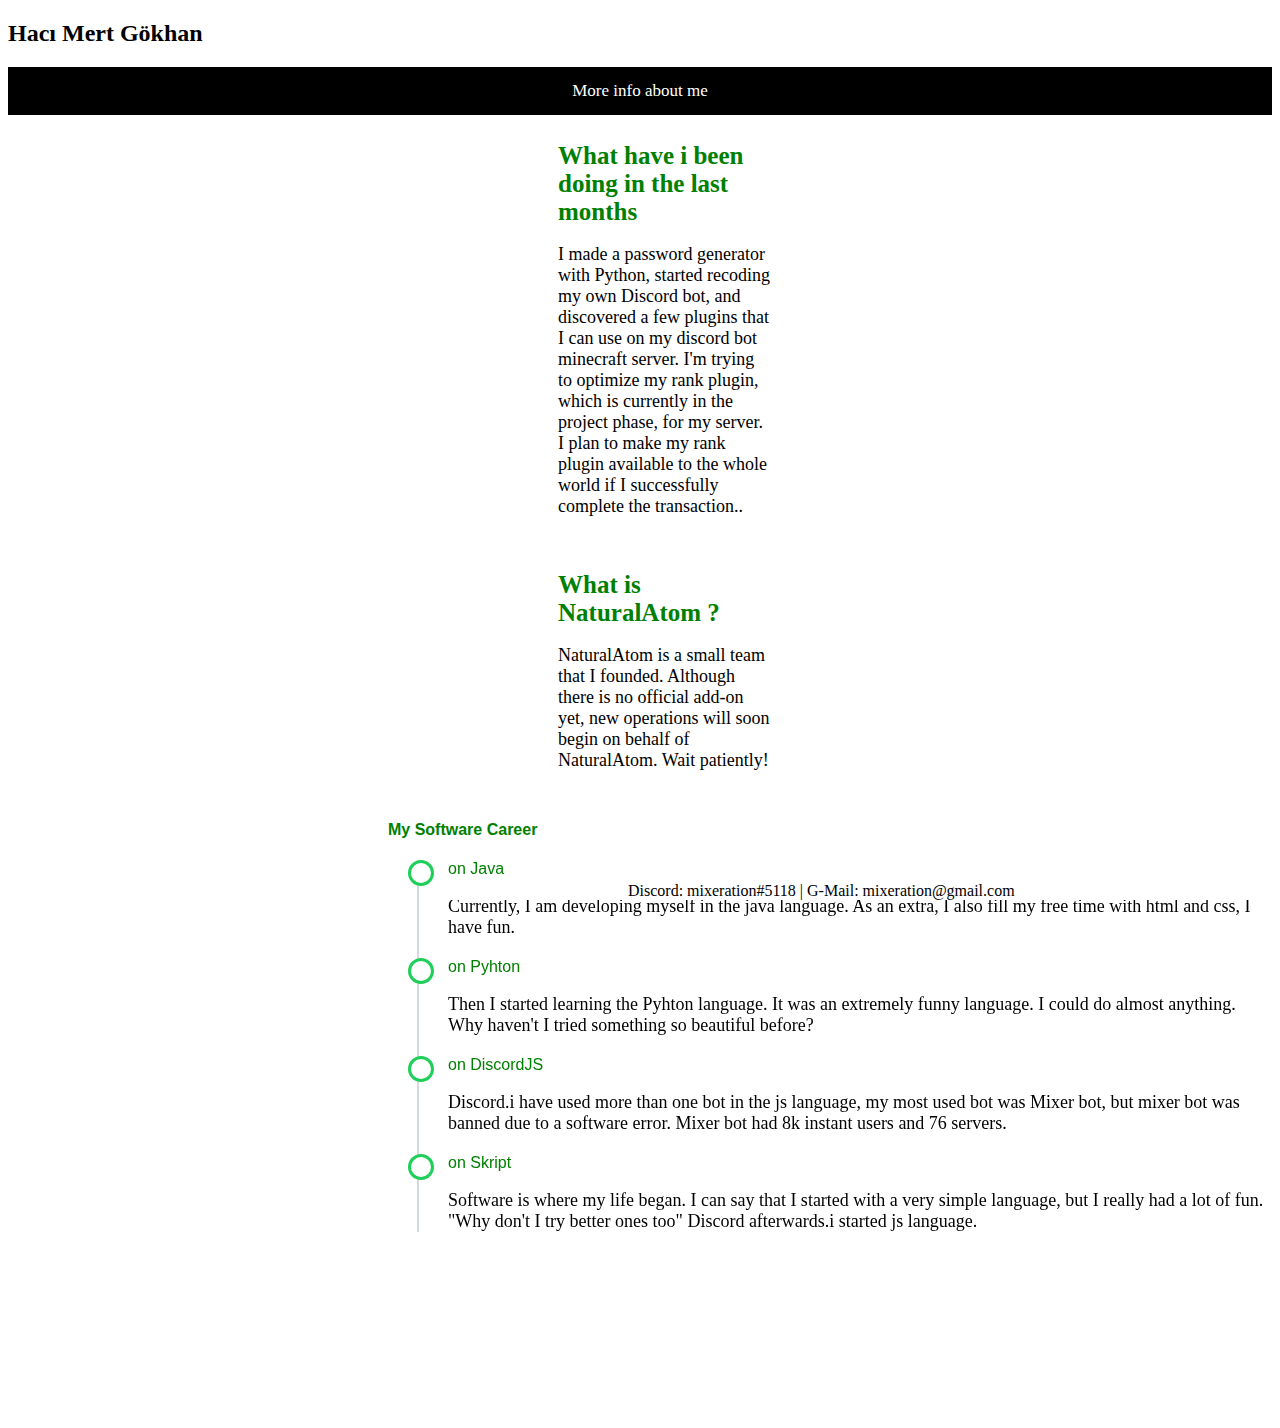
==== index.html @ e2f31014 "Add files via upload" ====
<!doctype html>
<link rel="icon" href= "icons\websitelogo.png">
<link href="style.css" rel="stylesheet" type="text/css">
<link href="other.css" rel="stylesheet" type="text/css">
<link href="image.css" rel="stylesheet" type="text/css">
<title>H. Mert Gökhan</title>
<html class="background">
    <head>
        <header>
            <div class="header">
                <h2 class="font-center">Hacı Mert Gökhan</h2> 
            </div>
            <div class="navbar">
                <a href="about.html" class="active">More info about me</a>
            </div>
        </header>
        <div class="loc2">
            <div class="image">
                <div class="column-3">
                    <h1 class="colorized-green-title">What have i been doing in the last months</h1> 
                    <p class="colorized-green-text">I made a password generator with Python, started recoding my own Discord bot, and discovered a few plugins that I can use on my discord bot minecraft server. I'm trying to optimize my rank plugin, which is currently in the project phase, for my server. I plan to make my rank plugin available to the whole world if I successfully complete the transaction..</p>    
                </div>
                <div class="column-3">
                    <h1 class="colorized-green-title">What is NaturalAtom ?</h1> 
                    <p class="colorized-green-text">NaturalAtom is a small team that I founded. Although there is no official add-on yet, new operations will soon begin on behalf of NaturalAtom. Wait patiently!                    </p>    
                </div>
            </div>
        </div>
        <div class="container mt-5 mb-5">
            <div class="loc">
                <div class="col-md-6 offset-md-3">
                    <h4 class="colorized-green">My Software Career</h4>
                    <ul class="timeline">
                        <li>
                            <p class="colorized-green">on Java</p>
                            <p class="colorized-green-text">Currently, I am developing myself in the java language. As an extra, I also fill my free time with html and css, I have fun.</p>
                        </li>
                        <li>
                            <p class="colorized-green">on Pyhton</p>
                            <p class="colorized-green-text">Then I started learning the Pyhton language. It was an extremely funny language. I could do almost anything. Why haven't I tried something so beautiful before?</p>
                        </li>
                        <li>
                            <p class="colorized-green">on DiscordJS</p>
                            <p class="colorized-green-text">Discord.i have used more than one bot in the js language, my most used bot was Mixer bot, but mixer bot was banned due to a software error. Mixer bot had 8k instant users and 76 servers.</p>
                        </li>
                        <li>
                            <p class="colorized-green">on Skript</p>
                            <p class="colorized-green-text">Software is where my life began. I can say that I started with a very simple language, but I really had a lot of fun. "Why don't I try better ones too" Discord afterwards.i started js language.</p>
                        </li>
                    </ul>
                </div>
            </div>
        </div>
        <div class="navbar-footer">
            <a>Discord: mixeration#5118 | G-Mail: mixeration@gmail.com</a>
        </div>
    </head>
</html>
---- other.css ----
* {
    box-sizing: border-box;
  }

  .column-1 {
    padding-left: 380px;
    padding-top: 75px;
    padding-right: 450px;
    background-color: #ffffff;
    text-align: left;
    color: rgb(31, 30, 30);
    font-family: Tahoma;
    font-size: 16px;
  }

  .column-2 {
    float: right;
    width: 45%;
    padding: 30px;
    padding-left:70px;
    padding-right: 70px;
    height: 350px;
    margin:-200px;
    margin-right:30px;
    margin-bottom: 70px;
    background-color: #ffffff;
    line-height:2;
    text-align: right;
    color: rgb(31, 30, 30);
    font-family: Tahoma;
    font-size: 16px;
    size: 25%;
  }

  .column-3 {
    padding-right: 500px;
    padding-bottom: 10px;
    padding-top: 10px;
    background-color: #ffffff;
    text-align: left;
    color: rgb(31, 30, 30);
    font-family: Tahoma;
    font-size: 16px;
  }

  .left {
    float: left;
    padding-left:620px;
    padding-right: 70px;
    size: 25%;
  }

  .left-1 {
    float: left;
    padding-left:0px;
    padding-right:0px;
    size: 25%;
  }

  .center {
    display: block;
    margin-left: auto;
    margin-right: auto;
  }

  .image img {
    transform: rotate(270deg);
  }

  .photo {
    width: 250px;  
    padding-left:620px;
    padding-right: 70px;
    height: 250;   
  }

  .navbar-footer {
    background-color: rgb(255, 255, 255);
    overflow: visible;
    position: sticky;
    float: center;
    padding-left: 620px;
    bottom: 0;
    font-family: Consolas;
    width: 100%;
  }

  /* Place the navbar at the bottom of the page, and make it stick */
.navbar {
  background-color: rgb(0, 0, 0);
  overflow: visible;
  position: sticky;
  bottom: 0;
  font-family: Consolas;
  width: 100%;
}

/* Style the links inside the navigation bar */
.navbar a {
  float: center;
  display: block;
  color: #f2f2f2;
  text-align: center;
  padding: 14px 16px;
  text-decoration: none;
  font-size: 17px;

}

/* Change the color of links on hover */
.navbar a:hover {
  background-color: #ddd;
  color: black;
}

/* Add a color to the active/current link */
.navbar a.active {
  background-color: #000000;
  color: white;
}

ul.timeline {
  list-style-type: none;
  position: relative;
}
ul.timeline:before {
  content: ' ';
  background: #d4d9df;
  display: inline-block;
  position: absolute;
  left: 29px;
  width: 2px;
  height: 100%;
  z-index: 400;
}
ul.timeline > li {
  margin: 20px 0;
  padding-left: 20px;
}
ul.timeline > li:before {
  content: ' ';
  background: white;
  display: inline-block;
  position: absolute;
  border-radius: 50%;
  border: 3px solid #1ecf59;
  left: 20px;
  width: 20px;
  height: 20px;
  z-index: 400;
}

.loc {
  font-family: Arial, Helvetica, sans-serif;
  padding-left: 380px;
  padding-bottom: 150px;
}
.loc2{
  padding-left: 550px;
}
---- image.css ----
* {box-sizing:border-box}

/* Slideshow container */
.slideshow-container {
  max-width: 1000px;
  position: relative;
  margin: auto;
}

/* Hide the images by default */
.mySlides {
  display: none;
}

/* Next & previous buttons */
.prev, .next {
  cursor: pointer;
  position: absolute;
  top: 50%;
  width: auto;
  margin-top: -22px;
  padding: 16px;
  color: white;
  font-weight: bold;
  font-size: 18px;
  transition: 0.6s ease;
  border-radius: 0 3px 3px 0;
  user-select: none;
}

/* Position the "next button" to the right */
.next {
  right: 0;
  border-radius: 3px 0 0 3px;
}

/* On hover, add a black background color with a little bit see-through */
.prev:hover, .next:hover {
  background-color: rgba(0,0,0,0.8);
}

/* Caption text */
.text {
  color: #f2f2f2;
  font-size: 15px;
  padding: 8px 12px;
  position: absolute;
  bottom: 8px;
  width: 100%;
  text-align: center;
}

/* Number text (1/3 etc) */
.numbertext {
  color: #f2f2f2;
  font-size: 12px;
  padding: 8px 12px;
  position: absolute;
  top: 0;
}

/* The dots/bullets/indicators */
.dot {
  cursor: pointer;
  height: 15px;
  width: 15px;
  margin: 0 2px;
  background-color: #bbb;
  border-radius: 50%;
  display: inline-block;
  transition: background-color 0.6s ease;
}

.active, .dot:hover {
  background-color: #717171;
}

/* Fading animation */
.fade {
  animation-name: fade;
  animation-duration: 1.5s;
}

@keyframes fade {
  from {opacity: .4}
  to {opacity: 1}
}

.colorized-green-title {
    color: green;
    font-size: 25px;
    font-family: Consolas;
}

.colorized-green-text {
  color: rgb(0, 0, 0);
  font-size: 18px;
  font-family: Consolas;
}

.colorized-green{
  color: green;
}

.colorized-green-padding {
  color: green;
  padding-top: -100px;
}
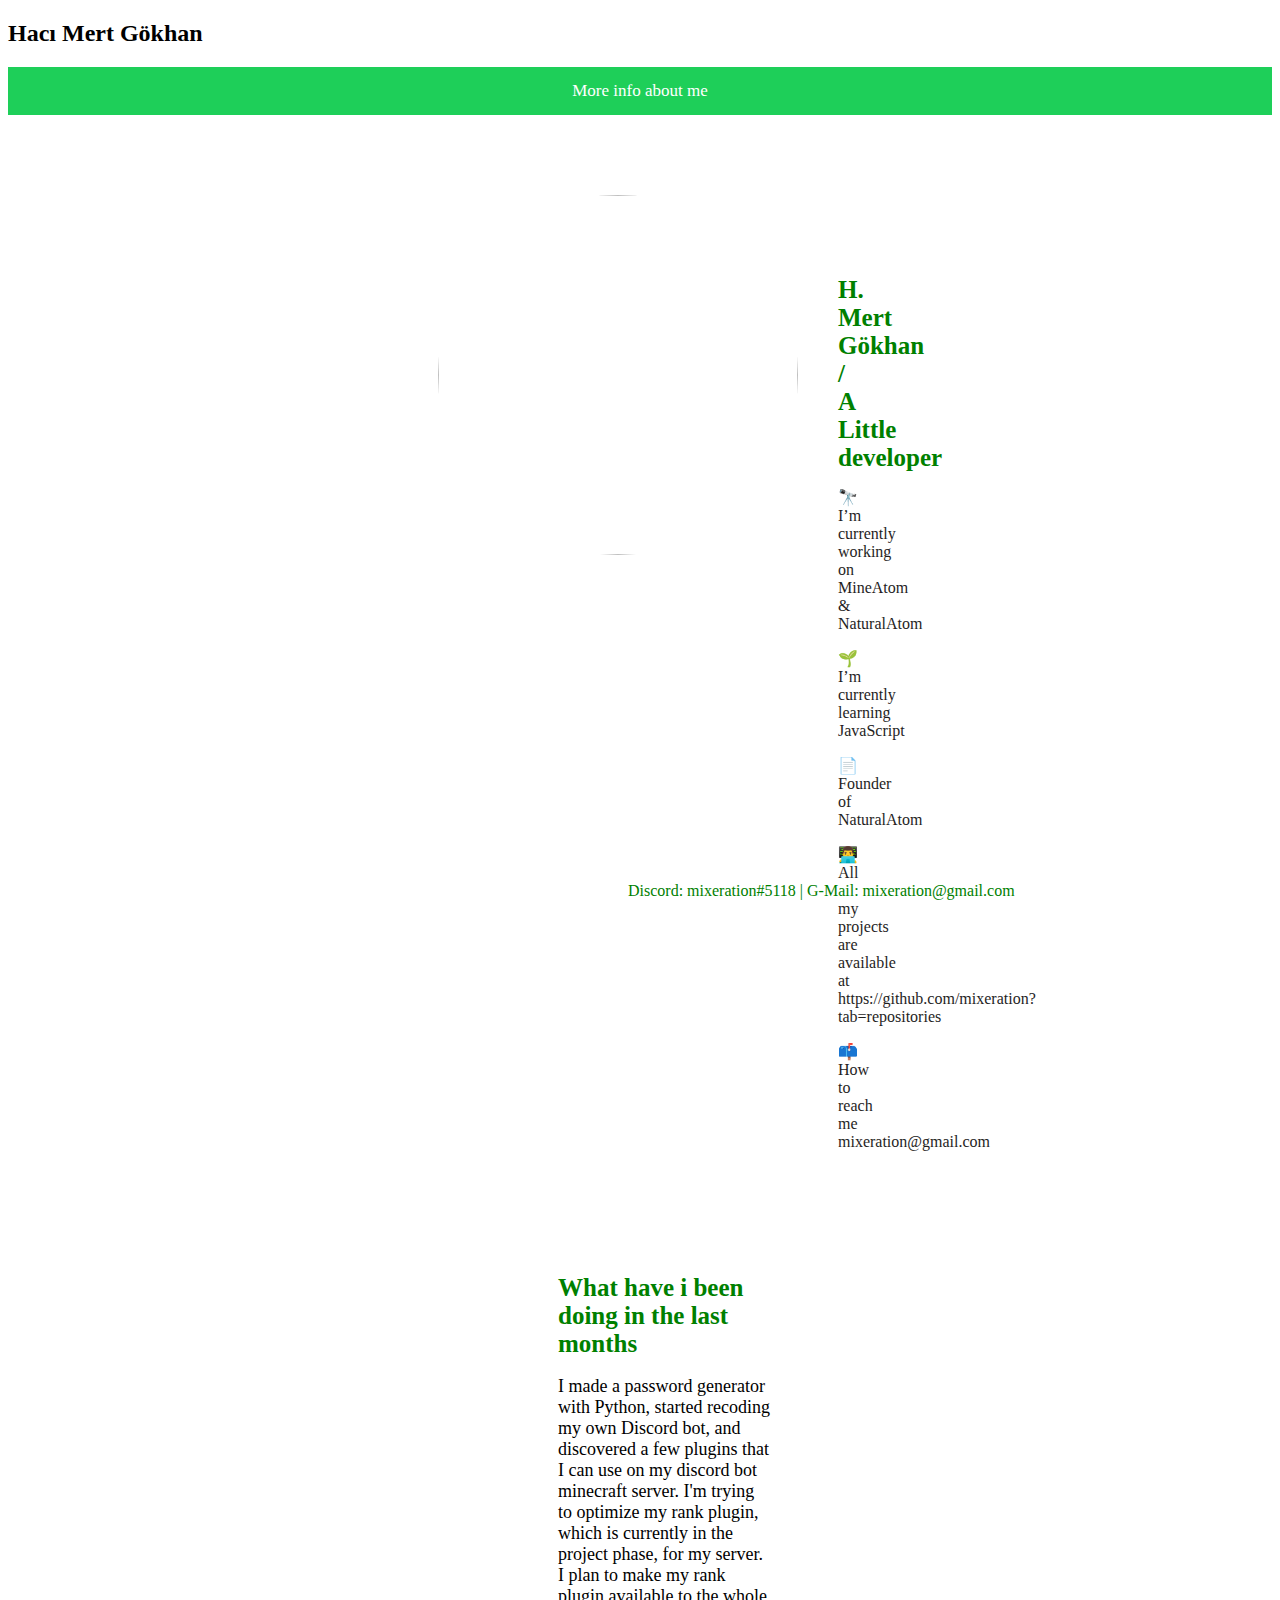
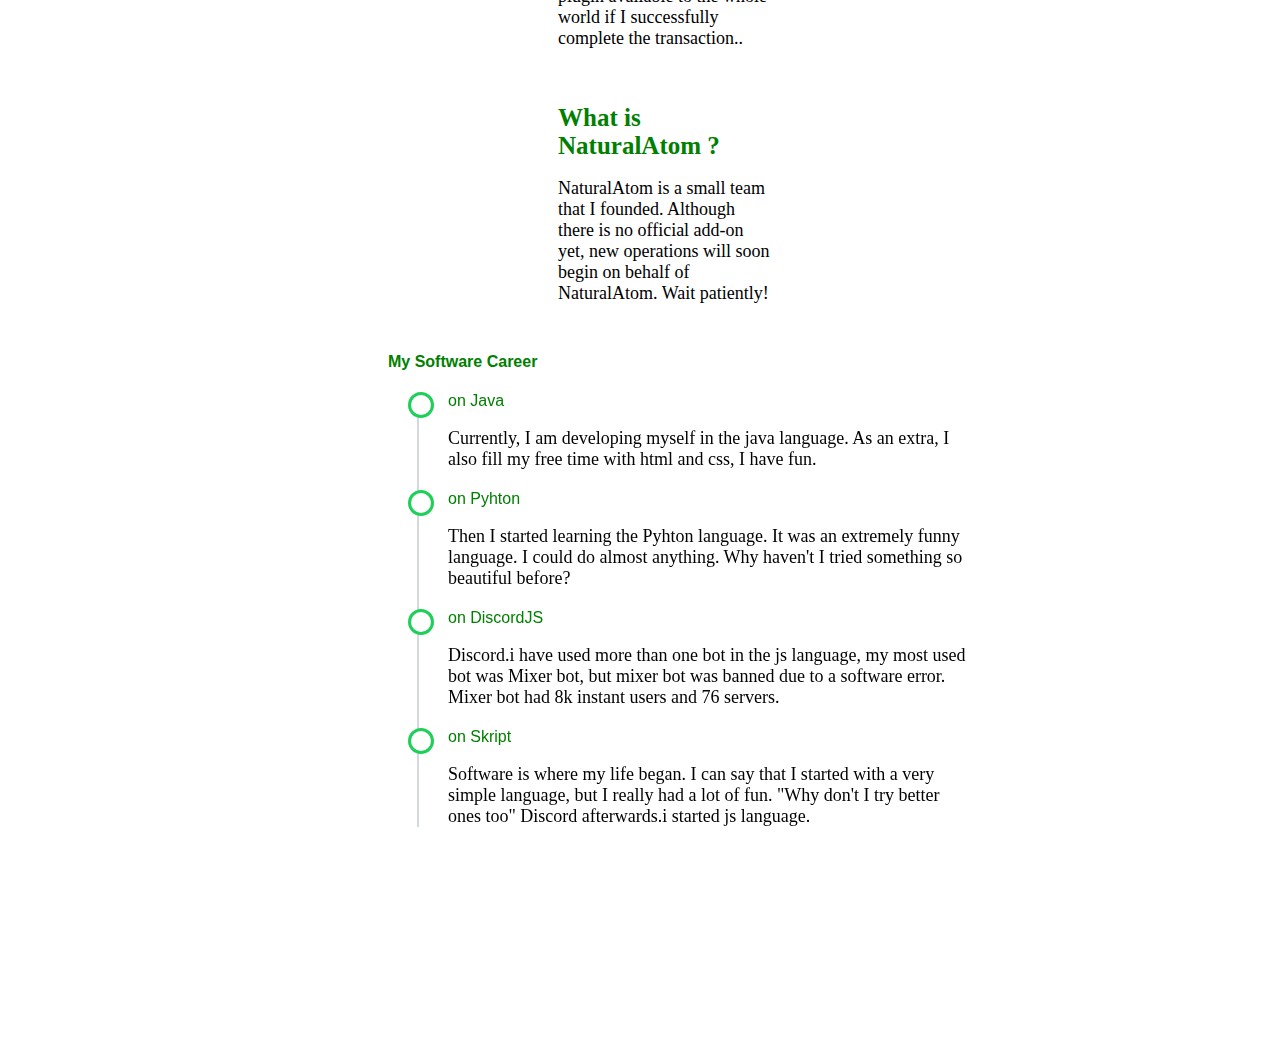
==== commit 9d41caed: "Add files via upload" ====
--- a/index.html
+++ b/index.html
@@ -14,16 +14,27 @@
                 <a href="about.html" class="active">More info about me</a>
             </div>
         </header>
+        <div class="wphoto">
+            <div class="circular--square">
+                <img src="icons\wpi.jpeg" alt="" width="360" height="360">
+                <div class="column-type-2">
+                    <h1 class="colorized-green-title">H. Mert Gökhan / A Little developer</h1> 
+                        <p>🔭 I’m currently working on MineAtom & NaturalAtom</p>
+                        <p>🌱 I’m currently learning JavaScript</p>
+                        <p>📄 Founder of NaturalAtom</p>
+                        <p>👨‍💻 All of my projects are available at https://github.com/mixeration?tab=repositories</p>
+                        <p>📫 How to reach me mixeration@gmail.com</p>
+                </div>
+            </div>
+        </div>
         <div class="loc2">
-            <div class="image">
-                <div class="column-3">
-                    <h1 class="colorized-green-title">What have i been doing in the last months</h1> 
-                    <p class="colorized-green-text">I made a password generator with Python, started recoding my own Discord bot, and discovered a few plugins that I can use on my discord bot minecraft server. I'm trying to optimize my rank plugin, which is currently in the project phase, for my server. I plan to make my rank plugin available to the whole world if I successfully complete the transaction..</p>    
-                </div>
-                <div class="column-3">
-                    <h1 class="colorized-green-title">What is NaturalAtom ?</h1> 
-                    <p class="colorized-green-text">NaturalAtom is a small team that I founded. Although there is no official add-on yet, new operations will soon begin on behalf of NaturalAtom. Wait patiently!                    </p>    
-                </div>
+            <div class="column-3">
+                <h1 class="colorized-green-title">What have i been doing in the last months</h1> 
+                <p class="colorized-green-text">I made a password generator with Python, started recoding my own Discord bot, and discovered a few plugins that I can use on my discord bot minecraft server. I'm trying to optimize my rank plugin, which is currently in the project phase, for my server. I plan to make my rank plugin available to the whole world if I successfully complete the transaction..</p>    
+            </div>
+            <div class="column-3">
+                <h1 class="colorized-green-title">What is NaturalAtom ?</h1> 
+                <p class="colorized-green-text">NaturalAtom is a small team that I founded. Although there is no official add-on yet, new operations will soon begin on behalf of NaturalAtom. Wait patiently!                    </p>    
             </div>
         </div>
         <div class="container mt-5 mb-5">
@@ -33,26 +44,26 @@
                     <ul class="timeline">
                         <li>
                             <p class="colorized-green">on Java</p>
-                            <p class="colorized-green-text">Currently, I am developing myself in the java language. As an extra, I also fill my free time with html and css, I have fun.</p>
+                            <p class="colorized-green-text-loc">Currently, I am developing myself in the java language. As an extra, I also fill my free time with html and css, I have fun.</p>
                         </li>
                         <li>
                             <p class="colorized-green">on Pyhton</p>
-                            <p class="colorized-green-text">Then I started learning the Pyhton language. It was an extremely funny language. I could do almost anything. Why haven't I tried something so beautiful before?</p>
+                            <p class="colorized-green-text-loc">Then I started learning the Pyhton language. It was an extremely funny language. I could do almost anything. Why haven't I tried something so beautiful before?</p>
                         </li>
                         <li>
                             <p class="colorized-green">on DiscordJS</p>
-                            <p class="colorized-green-text">Discord.i have used more than one bot in the js language, my most used bot was Mixer bot, but mixer bot was banned due to a software error. Mixer bot had 8k instant users and 76 servers.</p>
+                            <p class="colorized-green-text-loc">Discord.i have used more than one bot in the js language, my most used bot was Mixer bot, but mixer bot was banned due to a software error. Mixer bot had 8k instant users and 76 servers.</p>
                         </li>
                         <li>
                             <p class="colorized-green">on Skript</p>
-                            <p class="colorized-green-text">Software is where my life began. I can say that I started with a very simple language, but I really had a lot of fun. "Why don't I try better ones too" Discord afterwards.i started js language.</p>
+                            <p class="colorized-green-text-loc">Software is where my life began. I can say that I started with a very simple language, but I really had a lot of fun. "Why don't I try better ones too" Discord afterwards.i started js language.</p>
                         </li>
                     </ul>
                 </div>
             </div>
         </div>
         <div class="navbar-footer">
-            <a>Discord: mixeration#5118 | G-Mail: mixeration@gmail.com</a>
+            <p class="colorized-green">Discord: mixeration#5118 | G-Mail: mixeration@gmail.com</p>
         </div>
     </head>
 </html>--- a/other.css
+++ b/other.css
@@ -4,13 +4,39 @@
 
   .column-1 {
     padding-left: 380px;
-    padding-top: 75px;
+    padding-top: 45px;
     padding-right: 450px;
     background-color: #ffffff;
     text-align: left;
     color: rgb(31, 30, 30);
     font-family: Tahoma;
     font-size: 16px;
+  }
+
+  .column-type-1 {
+    padding-left: 450px;
+    padding-top: 0px;
+    padding-right: 450px;
+    background-color: #ffffff;
+    text-align: left;
+    color: rgb(31, 30, 30);
+    font-family: Tahoma;
+    font-size: 16px;
+    margin-top: -230px;
+    margin-bottom: -50px;
+  }
+
+  .column-type-2 {
+    padding-left: 450px;
+    padding-bottom: 20px;
+    padding-top: 0px;
+    padding-right: 450px;
+    background-color: #ffffff;
+    text-align: left;
+    color: rgb(31, 30, 30);
+    font-family: Tahoma;
+    font-size: 16px;
+    margin-top: -300px;
   }
 
   .column-2 {
@@ -68,16 +94,23 @@
   }
 
   .photo {
-    width: 250px;  
     padding-left:620px;
     padding-right: 70px;
-    height: 250;   
   }
 
   .navbar-footer {
     background-color: rgb(255, 255, 255);
     overflow: visible;
     position: sticky;
+    float: center;
+    padding-left: 620px;
+    bottom: 0;
+    font-family: Consolas;
+    width: 100%;
+  }
+
+  .navbar-footer-about {
+    background-color: rgb(255, 255, 255);
     float: center;
     padding-left: 620px;
     bottom: 0;
@@ -109,14 +142,14 @@
 
 /* Change the color of links on hover */
 .navbar a:hover {
-  background-color: #ddd;
-  color: black;
+  background-color: rgb(255, 255, 255);
+  color: rgb(255, 255, 255);
 }
 
 /* Add a color to the active/current link */
 .navbar a.active {
-  background-color: #000000;
-  color: white;
+  background-color: #1ecf59;
+  color: rgb(255, 255, 255);
 }
 
 ul.timeline {
--- a/image.css
+++ b/image.css
@@ -98,6 +98,13 @@
   font-family: Consolas;
 }
 
+.colorized-green-text-loc {
+  color: rgb(0, 0, 0);
+  font-size: 18px;
+  font-family: Consolas;
+  padding-right: 300px;
+}
+
 .colorized-green{
   color: green;
 }
@@ -105,4 +112,22 @@
 .colorized-green-padding {
   color: green;
   padding-top: -100px;
-}+}
+
+.wphoto-2 {
+  padding-left: 738px;
+}
+
+.wphoto {
+  padding-top: 80px;
+  padding-left: 380px;
+  padding-bottom: 60px;
+}
+
+.circular--square img {
+   border-top-left-radius: 50% 50%; 
+   border-top-right-radius: 50% 50%; 
+   border-bottom-right-radius: 50% 50%; 
+   border-bottom-left-radius: 50% 50%; 
+   margin-left: 50px;
+  }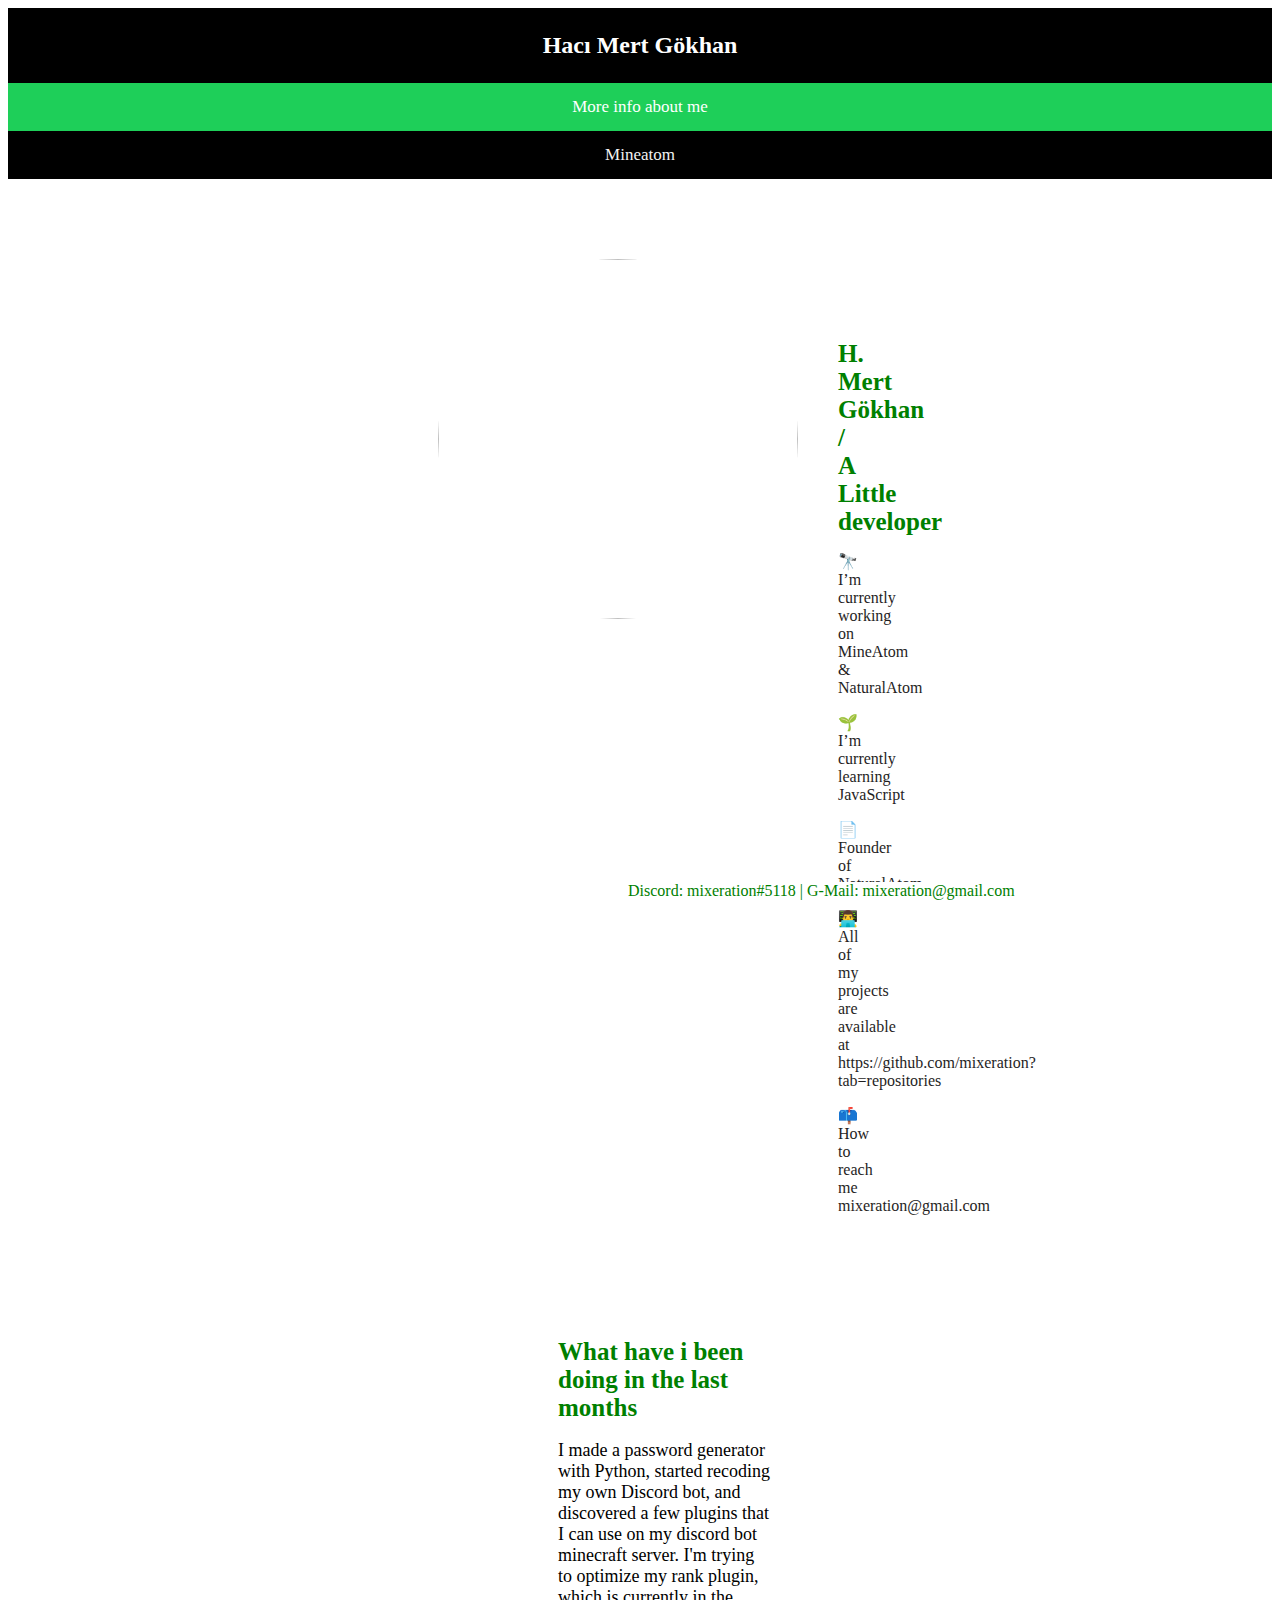
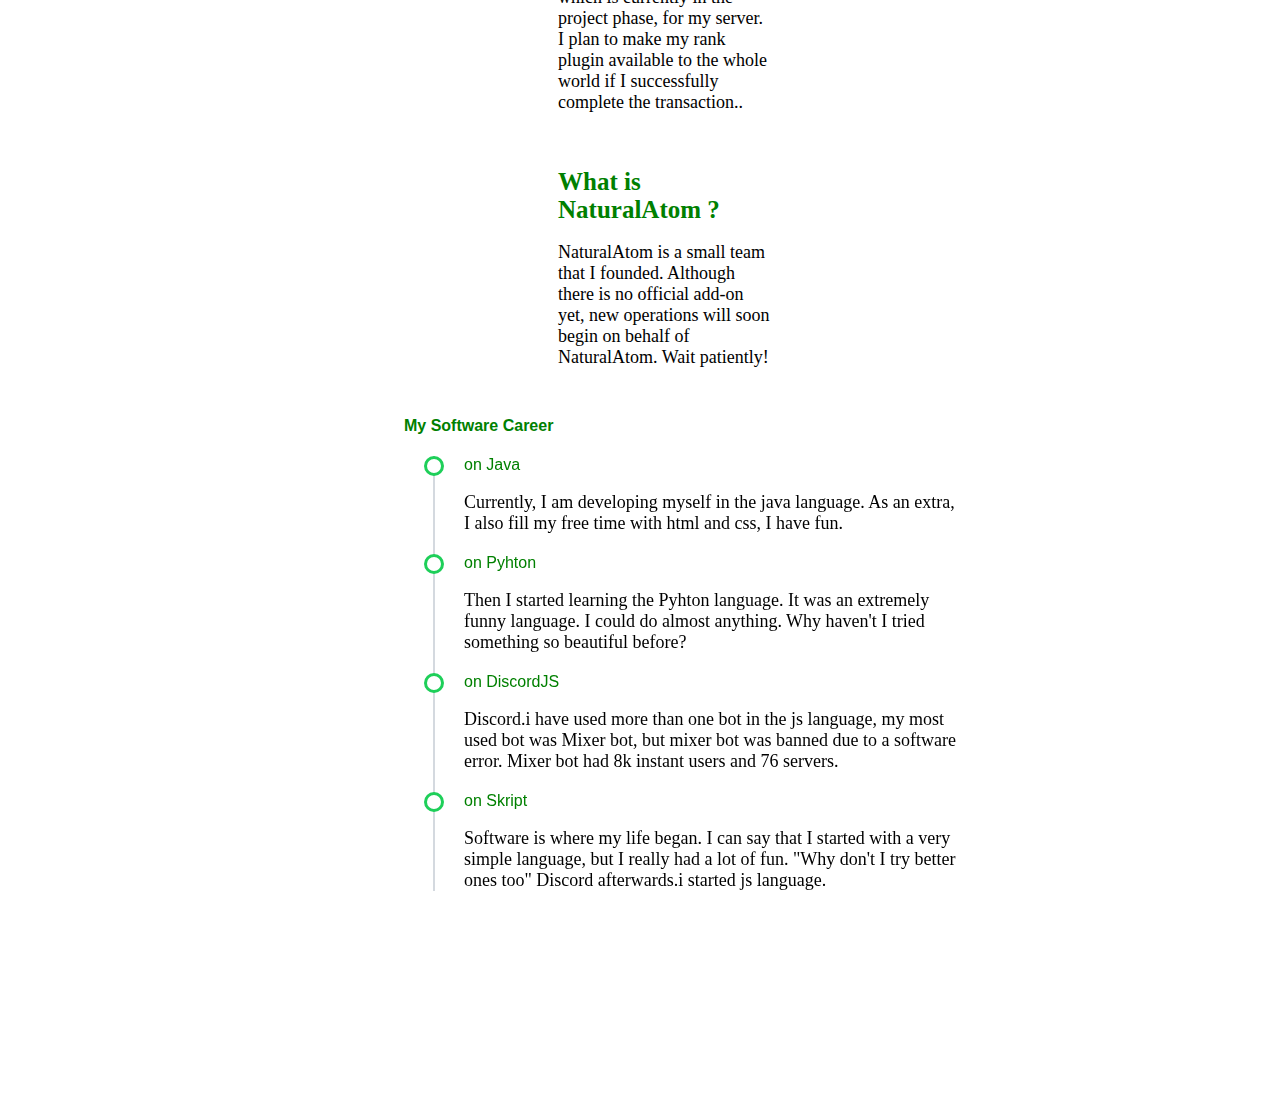
==== commit ef36739d: "Add files via upload" ====
--- a/index.html
+++ b/index.html
@@ -12,6 +12,9 @@
             </div>
             <div class="navbar">
                 <a href="about.html" class="active">More info about me</a>
+            </div>
+            <div class="navbar2">
+                <a href="mineatom.html" class="active2">Mineatom</a>
             </div>
         </header>
         <div class="wphoto">
--- a/style.css
+++ b/style.css
@@ -0,0 +1,115 @@
+
+  html {
+    box-sizing: border-box;
+  }
+  
+  *, *:before, *:after {
+    box-sizing: inherit;
+  }
+
+  .background{
+    background-color: #ffffff;
+  }
+  
+  .column {
+    float: left;
+    width: 33.3%;
+    margin-bottom: 16px;
+    padding: 0 8px;
+  }
+  
+  .card {
+    box-shadow: 0 4px 8px 0 rgba(0, 0, 0, 0.2);
+    margin: 8px;
+  }
+  
+  .about-section {
+    padding: 50px;
+    text-align: center;
+    background-color: #ffffff;
+    color: white;
+  }
+  
+  .container {
+    padding: 0 16px;
+  }
+  
+  .container::after, .row::after {
+    content: "";
+    clear: both;
+    display: table;
+  }
+  
+  .title {
+    color: grey;
+  }
+
+  .font {
+    font-family: 'Almendra SC';font-size: 22px;
+  }
+  
+  .font-center {
+    font-family: Consolas;
+    text-align: center;
+    color: rgb(255, 255, 255);
+  }
+
+  .font-left {
+    font-family: Consolas;
+    text-align: left; padding: 20px;
+    color: rgb(255, 255, 255);
+  }
+  
+  .font-right {
+    font-family: 'Times New Roman', Times, serif;
+    text-align: right;
+    color: rgb(255, 255, 255);
+  }
+
+.alt-center {
+  font-family: 'Franklin Gothic Medium', 'Arial Narrow', Arial, sans-serif;
+  text-align: center;
+  color: rgb(255, 255, 255);
+}
+
+.about-text{
+  text-align: center;
+  color: rgb(31, 30, 30);
+  font-family: Tahoma;
+  font-size: 16px;
+  size: 25%;
+}
+  
+  .button {
+    border: none;
+    outline: 0;
+    display: inline-block;
+    padding: 8px;
+    color: rgb(0, 0, 0);
+    background-color: #000;
+    text-align: center;
+    cursor: pointer;
+    width: 100%;
+  }
+
+  .header {
+    border: none;
+    outline: 0ch;
+    display: block;
+    padding: 4px;
+    color: rgb(0, 0, 0);
+    background-color: rgb(0, 0, 0);
+    text-align: left;
+    width: 100%;
+  }
+  
+  .button:hover {
+    background-color: rgb(255, 255, 255);
+  }
+  
+  @media screen and (max-width: 650px) {
+    .column {
+      width: 100%;
+      display: block;
+    }
+  }--- a/other.css
+++ b/other.css
@@ -128,6 +128,15 @@
   width: 100%;
 }
 
+.navbar2 {
+  background-color: rgb(0, 0, 0);
+  overflow: visible;
+  position: sticky;
+  bottom: 0;
+  font-family: Consolas;
+  width: 100%;
+}
+
 /* Style the links inside the navigation bar */
 .navbar a {
   float: center;
@@ -139,17 +148,35 @@
   font-size: 17px;
 
 }
+.navbar2 a {
+  float: center;
+  display: block;
+  color: #f2f2f2;
+  text-align: center;
+  padding: 14px 16px;
+  text-decoration: none;
+  font-size: 17px;
+
+}
 
 /* Change the color of links on hover */
 .navbar a:hover {
   background-color: rgb(255, 255, 255);
   color: rgb(255, 255, 255);
 }
+.navbar2 a:hover {
+  background-color: rgb(1, 231, 116);
+  color: rgb(0, 0, 0);
+}
 
 /* Add a color to the active/current link */
 .navbar a.active {
   background-color: #1ecf59;
   color: rgb(255, 255, 255);
+}
+.navbar2 a.active {
+  background-color: #36ec73;
+  color: rgb(94, 255, 0);
 }
 
 ul.timeline {
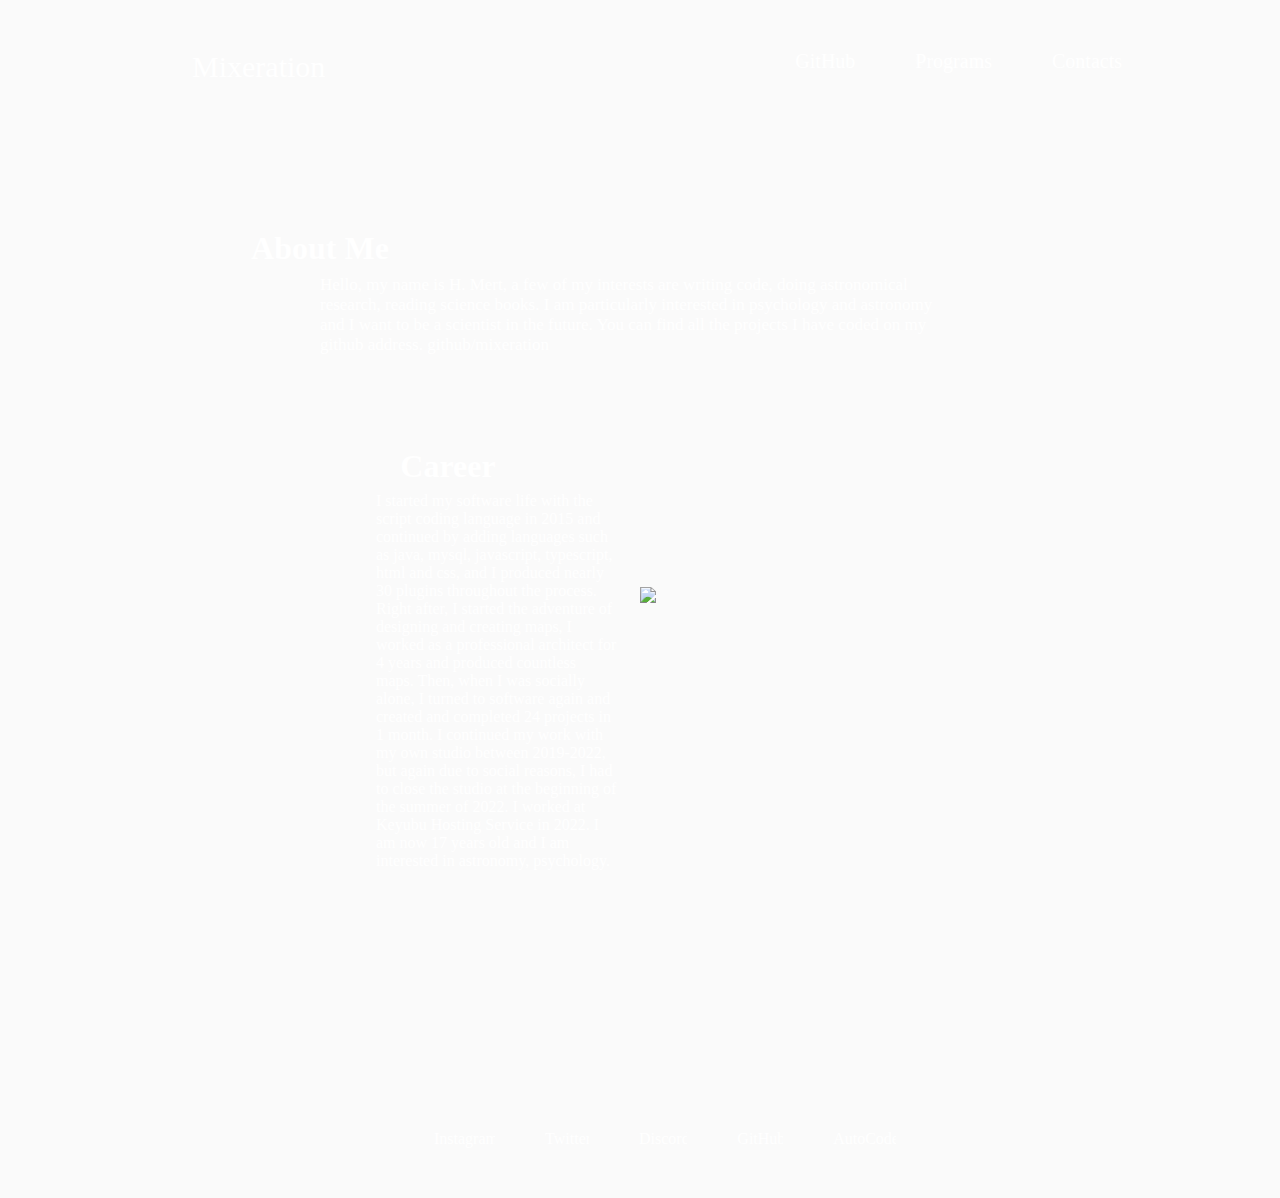
==== commit 0a3bc4d2: "Add files via upload" ====
--- a/index.html
+++ b/index.html
@@ -1,72 +1,61 @@
-<!doctype html>
-<link rel="icon" href= "icons\websitelogo.png">
-<link href="style.css" rel="stylesheet" type="text/css">
-<link href="other.css" rel="stylesheet" type="text/css">
-<link href="image.css" rel="stylesheet" type="text/css">
-<title>H. Mert Gökhan</title>
-<html class="background">
-    <head>
-        <header>
-            <div class="header">
-                <h2 class="font-center">Hacı Mert Gökhan</h2> 
-            </div>
-            <div class="navbar">
-                <a href="about.html" class="active">More info about me</a>
-            </div>
-            <div class="navbar2">
-                <a href="mineatom.html" class="active2">Mineatom</a>
-            </div>
-        </header>
-        <div class="wphoto">
-            <div class="circular--square">
-                <img src="icons\wpi.jpeg" alt="" width="360" height="360">
-                <div class="column-type-2">
-                    <h1 class="colorized-green-title">H. Mert Gökhan / A Little developer</h1> 
-                        <p>🔭 I’m currently working on MineAtom & NaturalAtom</p>
-                        <p>🌱 I’m currently learning JavaScript</p>
-                        <p>📄 Founder of NaturalAtom</p>
-                        <p>👨‍💻 All of my projects are available at https://github.com/mixeration?tab=repositories</p>
-                        <p>📫 How to reach me mixeration@gmail.com</p>
-                </div>
-            </div>
-        </div>
-        <div class="loc2">
-            <div class="column-3">
-                <h1 class="colorized-green-title">What have i been doing in the last months</h1> 
-                <p class="colorized-green-text">I made a password generator with Python, started recoding my own Discord bot, and discovered a few plugins that I can use on my discord bot minecraft server. I'm trying to optimize my rank plugin, which is currently in the project phase, for my server. I plan to make my rank plugin available to the whole world if I successfully complete the transaction..</p>    
-            </div>
-            <div class="column-3">
-                <h1 class="colorized-green-title">What is NaturalAtom ?</h1> 
-                <p class="colorized-green-text">NaturalAtom is a small team that I founded. Although there is no official add-on yet, new operations will soon begin on behalf of NaturalAtom. Wait patiently!                    </p>    
-            </div>
-        </div>
-        <div class="container mt-5 mb-5">
-            <div class="loc">
-                <div class="col-md-6 offset-md-3">
-                    <h4 class="colorized-green">My Software Career</h4>
-                    <ul class="timeline">
-                        <li>
-                            <p class="colorized-green">on Java</p>
-                            <p class="colorized-green-text-loc">Currently, I am developing myself in the java language. As an extra, I also fill my free time with html and css, I have fun.</p>
-                        </li>
-                        <li>
-                            <p class="colorized-green">on Pyhton</p>
-                            <p class="colorized-green-text-loc">Then I started learning the Pyhton language. It was an extremely funny language. I could do almost anything. Why haven't I tried something so beautiful before?</p>
-                        </li>
-                        <li>
-                            <p class="colorized-green">on DiscordJS</p>
-                            <p class="colorized-green-text-loc">Discord.i have used more than one bot in the js language, my most used bot was Mixer bot, but mixer bot was banned due to a software error. Mixer bot had 8k instant users and 76 servers.</p>
-                        </li>
-                        <li>
-                            <p class="colorized-green">on Skript</p>
-                            <p class="colorized-green-text-loc">Software is where my life began. I can say that I started with a very simple language, but I really had a lot of fun. "Why don't I try better ones too" Discord afterwards.i started js language.</p>
-                        </li>
-                    </ul>
-                </div>
-            </div>
-        </div>
-        <div class="navbar-footer">
-            <p class="colorized-green">Discord: mixeration#5118 | G-Mail: mixeration@gmail.com</p>
-        </div>
-    </head>
+<!DOCTYPE html>
+<html>
+
+<!-- Head |CREATED| : WHO > Mixeration   -->
+<head>
+    <link href="assets/css/mixeration.css" rel="stylesheet" type="text/css">
+    <title>H. Mert Gökhan</title>
+
+
+</head>
+<!-- Head |CREATED| : WHO > Mixeration   -->
+
+
+<!-- Header |CREATED| : WHO > Mixeration   -->
+<header>
+
+    <div class="menu">
+        <p>Mixeration</p>
+        <ul>
+            <li><a href="https://github.com/mixeration">GitHub</a></li>
+            <li><a href="https://github.com/mixeration">Programs</a></li>
+            <li><a href="https://github.com/mixeration">Contacts</a></li>
+        </ul>
+    </div>
+
+</header>
+<!-- Header |CREATED| : WHO > Mixeration   -->
+
+
+<!-- Body |CREATED| : WHO > Mixeration   -->
+<body>
+
+<div class="a">
+    <h1>About Me</h1>
+    <p>Hello, my name is H. Mert, a few of my interests are writing code, doing astronomical research, reading science books. I am particularly interested in psychology and astronomy and I want to be a scientist in the future. You can find all the projects I have coded on my github address. github/mixeration</p>
+</div>
+
+<div class="career">
+    <h1>Career</h1>
+    <p>I started my software life with the script coding language in 2015 and continued by adding languages such as java, mysql, javascript, typescript, html and css, and I produced nearly 30 plugins throughout the process. Right after, I started the adventure of designing and creating maps, I worked as a professional architect for 4 years and produced countless maps. Then, when I was socially alone, I turned to software again and created and completed 24 projects in 1 month. I continued my work with my own studio between 2019-2022, but again due to social reasons, I had to close the studio at the beginning of the summer of 2022. I worked at Keyubu Hosting Service in 2022. I am now 17 years old and I am interested in astronomy, psychology.</p>
+</div>
+
+<div class="right-image">
+    <img align="center" src="https://github-readme-stats.vercel.app/api?username=mixeration&show_icons=true"/>
+</div>
+
+</body>
+<!-- Body |CREATED| : WHO > Mixeration   -->
+
+<footer>
+    <ul>
+        <li><a href="https://www.instagram.com/hacimertgokhan/">Instagram</a></li>
+        <li><a href="https://twitter.com/m1xeration">Twitter</a></li>
+        <li><a href="https://discord.gg/SndCjECD9N">Discord</a></li>
+        <li><a href="https://github.com/mixeration">GitHub</a></li>
+        <li><a href="https://autocode.com/mixeration/">AutoCode</a></li>
+    </ul>
+</footer>
+
+
 </html>--- a/assets/css/mixeration.css
+++ b/assets/css/mixeration.css
@@ -0,0 +1,204 @@
+@import url('https://fonts.googleapis.dom/css?family=Roboto:400,500,300,700');
+@import url('https://fonts.googleapis.dom/css?family=Raleway');
+
+* {
+    padding: 0;
+    margin: 0;
+    background-size: cover;
+    background: url("https://i.pinimg.com/236x/6e/a6/08/6ea60804d1e0762411b33663e88b74c8.jpg") center;
+    box-sizing: border-box;
+    overflow-x: hidden;
+}
+
+html {
+    background-color: #fafafa;
+    color: white;
+    overflow-x: hidden;
+}
+
+.menu {
+    position: absolute;
+    display: flex;
+    width: 100%;
+    top: 0%;
+    min-width: 50%;
+    background: none;
+    color: white;
+    padding: 50px;
+}
+
+.menu p {
+    font-family: "MuseoModerno Thin";
+    font-size: 30px;
+    background: none;
+    max-width: 30%;
+    position: absolute;
+    min-width: 30%;
+    float: left;
+    left: 15%;
+    top: 50%;
+    color: white;
+}
+
+.menu ul {
+    min-width: 30%;
+    background: none;
+    max-width: 100%;
+    position: absolute;
+    float: right;
+    right: 10%;
+    top: 50%;
+    display: inline-flex;
+}
+
+.menu li {
+    background: none;
+    min-width: 30%;
+    list-style: none;
+    font-family: "MuseoModerno Thin";
+    font-size: 20px;
+    padding: 0px 30px 0px 30px;
+}
+
+.menu a {
+    text-decoration: none;
+    background: none;
+    min-width: 30%;
+    text-shadow: white 0px 0px 10px;
+    color: white;
+}
+
+.menu a:hover {
+    text-decoration: none;
+    background: none;
+    min-width: 30%;
+    transition: text-shadow .3s;
+    text-shadow: white 0px 0px 50px;
+    color: #ffffff;
+}
+
+
+.button a {
+    text-decoration: none;
+    min-width: 30%;
+    color: white;
+    opacity: 0.7;
+    padding: 5px 20px 5px 20px;
+    background: none;
+    border-radius: 4px;
+    box-shadow: 0 0 5px white;
+    text-shadow: 0 0 5px white;
+    transition: box-shadow .3s;
+}
+
+.button a:hover {
+    text-decoration: none;
+    background: none;
+    min-width: 30%;
+    transition: box-shadow .6s;
+    color: #ffffff;
+    opacity: 1;
+    box-shadow: 0 0 5px #ffffff;
+    text-shadow: 0 0 5px #ffffff;
+}
+
+.a p{
+    font-size: 17px;
+    text-align: left;
+    background: none;
+    position: absolute;
+    top: 25%;
+    left: 25%;
+    min-width: 30%;
+    max-width: 50%;
+    font-family: "MuseoModerno Thin";
+    color: white;
+    margin: 50px 0px 50px 0px;
+}
+
+.a h1{
+    position: absolute;
+    top: 20%;
+    min-width: 30%;
+    left: 0%;
+    text-align: center;
+    width: 50%;
+    font-family: "MuseoModerno Thin";
+    background: none;
+    color: white;
+    right: 0px;
+    margin: 50px 0px 0px 0px;
+}
+
+.career {
+    float: left;
+    left: 20%;
+    border-bottom-left-radius: 50px;
+    border-top-right-radius: 50px;
+    right: 55%;
+    min-width: 30%;
+    background: none;
+    top: 45%;
+    padding: 50px;
+    position: absolute;
+}
+
+.right-image {
+    position: absolute;
+    float: right;
+    top: 65%;
+    width: 40%;
+    right: 10%;
+    overflow-y: hidden;
+    overflow-x: hidden;
+}
+
+.career h1 {
+    transform: translateY(-20%);
+    min-width: 30%;
+    background: none;
+    text-align: center;
+}
+
+.career p {
+    margin-left: 70px;
+    min-width: 40%;
+    width: 85%;
+    background: none;
+
+}
+
+footer {
+    width: 100%;
+    background: none;
+}
+
+footer ul {
+    top: 120%;
+    position: absolute;
+    list-style: none;
+    float: left;
+    background: none;
+    display: flex;
+    left: 30%;
+    right: 30%;
+    padding-bottom: 50px;
+    padding-top: 50px;
+}
+
+footer li {
+    background: none;
+    margin-left: 50px;
+}
+
+ footer a {
+     color: white;
+     background: none;
+     text-decoration: none;
+ }
+
+footer a:hover {
+    text-shadow: 0 0 5px white;
+
+    transition: text-shadow .3s;
+}